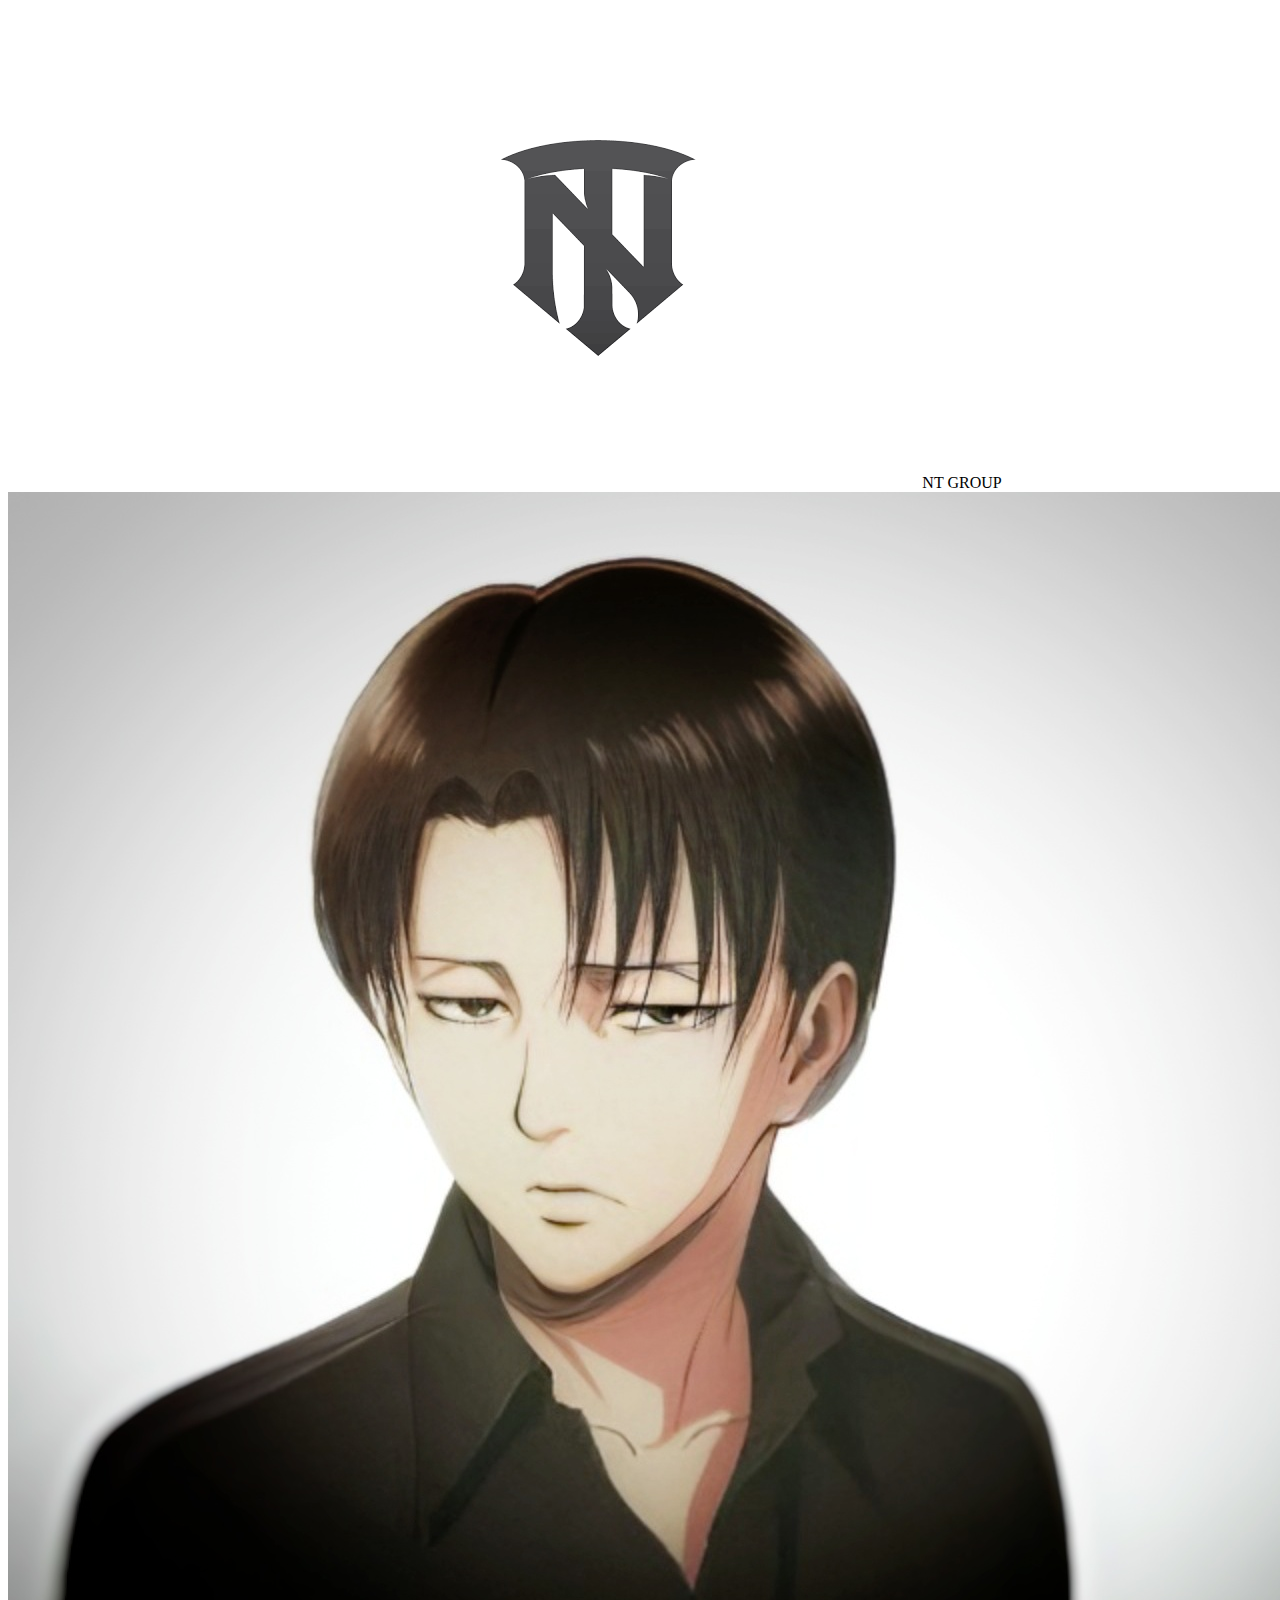
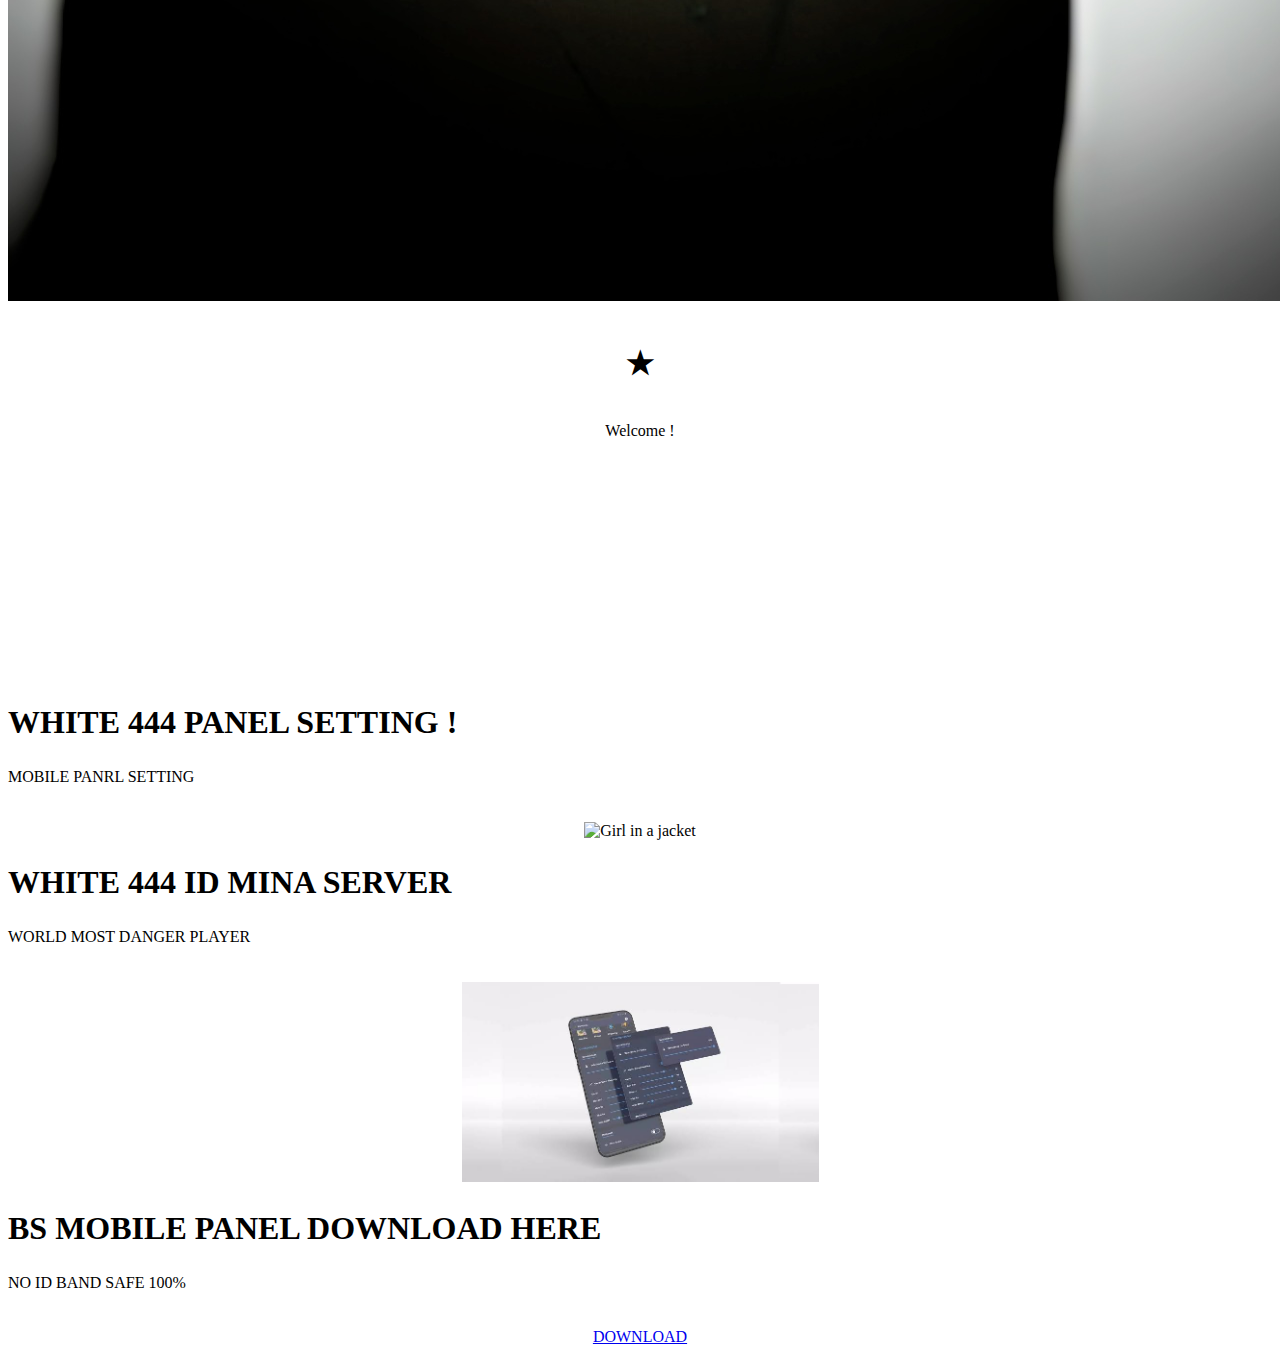
==== index.html @ d86d6e84 "Add files via upload" ====
<!DOCTYPE html>
<html lang="en">
<head>
   <meta charset="UTF-8">
   <meta http-equiv="X-UA-Compatible" content="IE=edge">
   <meta name="viewport" content="width=device-width, initial-scale=1.0">
   <title>home</title>

   <!-- font awesome cdn link  -->
   <link rel="stylesheet" href="https://cdnjs.cloudflare.com/ajax/libs/font-awesome/6.1.2/css/all.min.css">

   <!-- custom css file link  -->
   <link rel="stylesheet" href="style.css">

</head>
<center>
<body>
    <!-- navbar -->
    <nav class="navbar">
      <div class="logo_item">
        <img src="nt.png" alt="GAMING"></i> NT GROUP
      </div>
      <div class="navbar_content">
      <a href="profile.html">
      <div class="user-image">
      <img src="jonje.png" id="Photo"/>
      </div>
      </nav>
      </div>
      </body><br>
      </a>
       <h1 class="heading">★</h1><br>
       <body>
       <div class="container">
       <span class="text first-text"> </span>
       <span class="text sec-text">Welcome !</span>
       </div>
       
       <script>
       const text = document.querySelector(".sec-text");
       
       const textLoad = () => {
       setTimeout(() => {
       text.textContent = "Welcome !";
       }, 0);
       setTimeout(() => {
       text.textContent = "To OUR";
       }, 4000);
       setTimeout(() => {
       text.textContent = "NT GROUP";
       }, 8000); //1s = 1000 milliseconds
       }
       
       textLoad();
       setInterval(textLoad, 12000);
       </script>
       
       </body>
      </center><br>
      
      
       <body>
     <center><iframe width="357" height="200" src="https://www.youtube.com/embed/BLMVShwgI8w" title="YouTube video player" frameborder="0" allow="accelerometer; autoplay; clipboard-write; encrypted-media; gyroscope; picture-in-picture; web-share" allowfullscreen></iframe>
      </body>
      </center><br>
      <H1>ㅤWHITE 444 PANEL SETTING !</H1>
      <p> ㅤㅤㅤMOBILE PANRL SETTING  </p><br>
      <center><img src="WID.png" alt="Girl in a jacket" width="357" height="200"></center>
      <H1>ㅤWHITE 444 ID MINA SERVER</H1>
      <p> ㅤㅤㅤWORLD MOST DANGER PLAYER  </p><br>
      <center><img src="bs.png" alt="Girl in a jacket" width="357" height="200"></center>
      <H1>ㅤBS MOBILE PANEL DOWNLOAD HERE </H1>
      <p> ㅤㅤㅤNO ID BAND SAFE 100% </p><br>
      <center><a href="https://drive.google.com/file/d/1XlZuvOmSyei2UFAD5Px5eC-PK9H7eh06/view">DOWNLOAD</a><center>


   
</body>
</html>
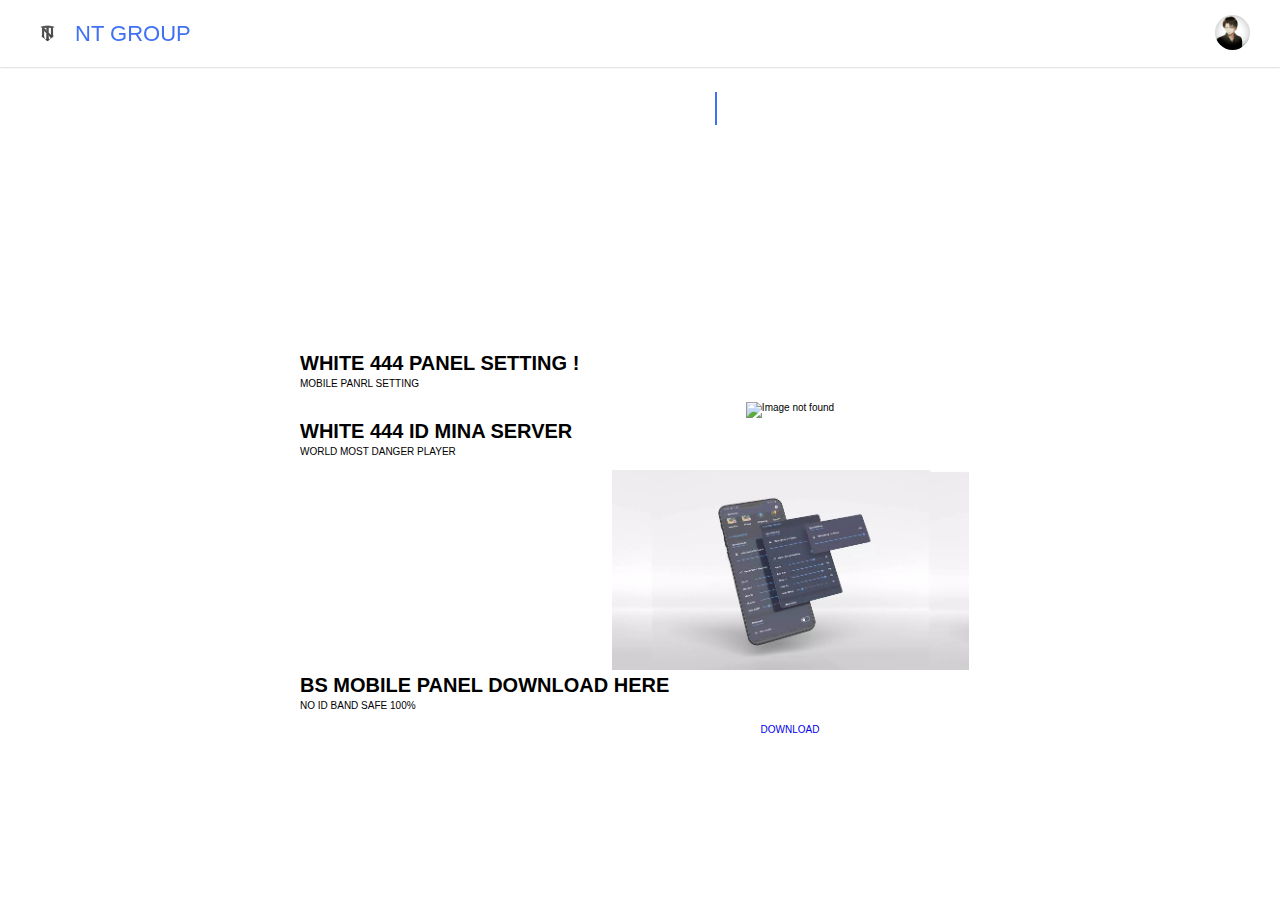
==== commit fc6d2e6c: "Update index.html" ====
--- a/index.html
+++ b/index.html
@@ -1,79 +1,79 @@
-<!DOCTYPE html>
-<html lang="en">
-<head>
-   <meta charset="UTF-8">
-   <meta http-equiv="X-UA-Compatible" content="IE=edge">
-   <meta name="viewport" content="width=device-width, initial-scale=1.0">
-   <title>home</title>
-
-   <!-- font awesome cdn link  -->
-   <link rel="stylesheet" href="https://cdnjs.cloudflare.com/ajax/libs/font-awesome/6.1.2/css/all.min.css">
-
-   <!-- custom css file link  -->
-   <link rel="stylesheet" href="style.css">
-
-</head>
-<center>
-<body>
-    <!-- navbar -->
-    <nav class="navbar">
-      <div class="logo_item">
-        <img src="nt.png" alt="GAMING"></i> NT GROUP
-      </div>
-      <div class="navbar_content">
-      <a href="profile.html">
-      <div class="user-image">
-      <img src="jonje.png" id="Photo"/>
-      </div>
-      </nav>
-      </div>
-      </body><br>
-      </a>
-       <h1 class="heading">★</h1><br>
-       <body>
-       <div class="container">
-       <span class="text first-text"> </span>
-       <span class="text sec-text">Welcome !</span>
-       </div>
-       
-       <script>
-       const text = document.querySelector(".sec-text");
-       
-       const textLoad = () => {
-       setTimeout(() => {
-       text.textContent = "Welcome !";
-       }, 0);
-       setTimeout(() => {
-       text.textContent = "To OUR";
-       }, 4000);
-       setTimeout(() => {
-       text.textContent = "NT GROUP";
-       }, 8000); //1s = 1000 milliseconds
-       }
-       
-       textLoad();
-       setInterval(textLoad, 12000);
-       </script>
-       
-       </body>
-      </center><br>
-      
-      
-       <body>
-     <center><iframe width="357" height="200" src="https://www.youtube.com/embed/BLMVShwgI8w" title="YouTube video player" frameborder="0" allow="accelerometer; autoplay; clipboard-write; encrypted-media; gyroscope; picture-in-picture; web-share" allowfullscreen></iframe>
-      </body>
-      </center><br>
-      <H1>ㅤWHITE 444 PANEL SETTING !</H1>
-      <p> ㅤㅤㅤMOBILE PANRL SETTING  </p><br>
-      <center><img src="WID.png" alt="Girl in a jacket" width="357" height="200"></center>
-      <H1>ㅤWHITE 444 ID MINA SERVER</H1>
-      <p> ㅤㅤㅤWORLD MOST DANGER PLAYER  </p><br>
-      <center><img src="bs.png" alt="Girl in a jacket" width="357" height="200"></center>
-      <H1>ㅤBS MOBILE PANEL DOWNLOAD HERE </H1>
-      <p> ㅤㅤㅤNO ID BAND SAFE 100% </p><br>
-      <center><a href="https://drive.google.com/file/d/1XlZuvOmSyei2UFAD5Px5eC-PK9H7eh06/view">DOWNLOAD</a><center>
-
-
-   
-</body>
-</html>+<!DOCTYPE html>
+<html lang="en">
+<head>
+   <meta charset="UTF-8">
+   <meta http-equiv="X-UA-Compatible" content="IE=edge">
+   <meta name="viewport" content="width=device-width, initial-scale=1.0">
+   <title>home</title>
+
+   <!-- font awesome cdn link  -->
+   <link rel="stylesheet" href="https://cdnjs.cloudflare.com/ajax/libs/font-awesome/6.1.2/css/all.min.css">
+
+   <!-- custom css file link  -->
+   <link rel="stylesheet" href="style.css">
+
+</head>
+<center>
+<body>
+    <!-- navbar -->
+    <nav class="navbar">
+      <div class="logo_item">
+        <img src="nt.png" alt="GAMING"></i> NT GROUP
+      </div>
+      <div class="navbar_content">
+      <a href="profile.html">
+      <div class="user-image">
+      <img src="jonje.png" id="Photo"/>
+      </div>
+      </nav>
+      </div>
+      </body><br>
+      </a>
+       <h1 class="heading">★</h1><br>
+       <body>
+       <div class="container">
+       <span class="text first-text"> </span>
+       <span class="text sec-text">Welcome !</span>
+       </div>
+       
+       <script>
+       const text = document.querySelector(".sec-text");
+       
+       const textLoad = () => {
+       setTimeout(() => {
+       text.textContent = "Welcome !";
+       }, 0);
+       setTimeout(() => {
+       text.textContent = "To OUR";
+       }, 4000);
+       setTimeout(() => {
+       text.textContent = "NT GROUP";
+       }, 8000); //1s = 1000 milliseconds
+       }
+       
+       textLoad();
+       setInterval(textLoad, 12000);
+       </script>
+       
+       </body>
+      </center><br>
+      
+      
+       <body>
+     <center><iframe width="357" height="200" src="https://www.youtube.com/embed/BLMVShwgI8w" title="YouTube video player" frameborder="0" allow="accelerometer; autoplay; clipboard-write; encrypted-media; gyroscope; picture-in-picture; web-share" allowfullscreen></iframe>
+      </body>
+      </center><br>
+      <H1>ㅤWHITE 444 PANEL SETTING !</H1>
+      <p> ㅤㅤㅤMOBILE PANRL SETTING  </p><br></center>
+      <center><img src="WID.png" alt="Image not found" width="357" height="200"></center>
+      <H1>ㅤWHITE 444 ID MINA SERVER</H1>
+      <p> ㅤㅤㅤWORLD MOST DANGER PLAYER  </p><br>
+      <center><img src="bs.png" alt="Girl in a jacket" width="357" height="200"></center>
+      <H1>ㅤBS MOBILE PANEL DOWNLOAD HERE </H1>
+      <p> ㅤㅤㅤNO ID BAND SAFE 100% </p><br>
+      <center><a href="https://drive.google.com/file/d/1XlZuvOmSyei2UFAD5Px5eC-PK9H7eh06/view">DOWNLOAD</a><center>
+
+
+   
+</body>
+</html>
--- a/style.css
+++ b/style.css
@@ -0,0 +1,1341 @@
+@import url('https://fonts.googleapis.com/css2?family=Nunito:wght@200;300;400;500;600;700&display=swap');
+
+:root{
+   --main-color:#8e44ad;
+   --red:#e74c3c;
+   --orange:#f39c12;
+   --light-color:#888;
+   --light-bg:#eee;
+   --black:#2c3e50;
+   --white:#fff;
+   --border:.1rem solid rgba(0,0,0,.2);
+}
+/* Import Google font - Poppins */
+@import url("https://fonts.googleapis.com/css2?family=Poppins:wght@200;300;400;500;600;700&display=swap");
+* {
+  margin: 0;
+  padding: 0;
+  box-sizing: border-box;
+  font-family: "Poppins", sans-serif;
+}
+:root {
+  --white-color: #fff;
+  --blue-color: #4070f4;
+  --grey-color: #707070;
+  --grey-color-light: #aaa;
+}
+
+
+/* navbar */
+.navbar {
+  position: fixed;
+  top: 0;
+  width: 100%;
+  left: 0;
+  background-color: var(--white-color);
+  display: flex;
+  align-items: center;
+  justify-content: space-between;
+  padding: 15px 30px;
+  z-index: 1000;
+  box-shadow: 0 0 2px var(--grey-color-light);
+}
+.logo_item {
+  display: flex;
+  align-items: center;
+  column-gap: 10px;
+  font-size: 22px;
+  font-weight: 500;
+  color: var(--blue-color);
+}
+.navbar img {
+  width: 35px;
+  height: 35px;
+  object-fit: cover;
+  border-radius: 50%;
+}
+
+*{
+   font-family: 'Nunito', sans-serif;
+   margin:0; padding:0;
+   box-sizing: border-box;
+   outline: none; border:none;
+   text-decoration: none;
+}
+
+*::selection{
+   background-color: var(--main-color);
+   color:#fff;
+}
+
+html{
+   font-size: 62.5%;
+   overflow-x: hidden;
+}
+
+html::-webkit-scrollbar{
+   width: 1rem;
+   height: .5rem;
+}
+
+html::-webkit-scrollbar-track{
+   background-color: transparent;
+}
+
+html::-webkit-scrollbar-thumb{
+   background-color: var(--main-color);
+}
+
+body{
+   background-color: var(--light-bg);
+   padding-left: 30rem;
+}
+
+
+body.active{
+   padding-left: 0;
+}
+
+section{
+   padding:2rem;
+   margin: 0 auto;
+   max-width: 1200px;
+}
+
+.heading{
+   font-size: 2.5rem;
+   color:var(--black);
+   margin-bottom: 2.5rem;
+   border-bottom: var(--border);
+   padding-bottom: 1.5rem;
+   text-transform: capitalize;
+}
+
+.inline-btn,
+.inline-option-btn,
+.inline-delete-btn,
+.btn,
+.delete-btn,
+.option-btn{
+   border-radius: .5rem;
+   color:#fff;
+   font-size: 1.8rem;
+   cursor: pointer;
+   text-transform: capitalize;
+   padding:1rem 3rem;
+   text-align: center;
+   margin-top: 1rem;
+}
+
+.btn,
+.delete-btn,
+.option-btn{
+   display: block;
+   width: 100%;
+}
+
+.inline-btn,
+.inline-option-btn,
+.inline-delete-btn{
+   display: inline-block;
+}
+
+.btn,
+.inline-btn{
+   background-color: var(--main-color);
+}
+
+.option-btn,
+.inline-option-btn{
+   background-color:var(--orange);
+}
+
+.delete-btn,
+.inline-delete-btn{
+   background-color: var(--red);
+}
+
+.inline-btn:hover,
+.inline-option-btn:hover,
+.inline-delete-btn:hover,
+.btn:hover,
+.delete-btn:hover,
+.option-btn:hover{
+   background-color: var(--black);
+   color: var(--white);
+}
+
+.flex-btn{
+   display: flex;
+   gap: 1rem;
+}
+
+.header{
+   position: sticky;
+   top:0; left:0; right: 0;
+   background-color: var(--white);
+   z-index: 1000;
+   border-bottom: var(--border);
+}
+
+.header .flex{
+   display: flex;
+   align-items: center;
+   justify-content: space-between;
+   position: relative;
+   padding: 1.5rem 2rem;
+}
+
+.header .flex .logo{
+   font-size: 2.5rem;
+   color: var(--black);
+}
+
+
+
+.header .flex .icons div{
+   font-size: 2rem;
+   color:var(--black);
+   background-color: var(--light-bg);
+   border-radius: .5rem;
+   height: 4.5rem;
+   width: 4.5rem;
+   line-height: 4.5rem;
+   cursor: pointer;
+   text-align: center;
+   margin-left: .7rem;
+}
+
+.header .flex .icons div:hover{
+   background-color: var(--black);
+   color:var(--white);
+}
+
+.header .flex .profile{
+   position: absolute;
+   top:120%; right: 2rem;
+   background-color: var(--white);
+   border-radius: .5rem;
+   padding: 1.5rem;
+   text-align: center;
+   overflow: hidden;
+   transform-origin: top right;
+   transform: scale(0);
+   transition: .2s linear;
+   width: 30rem;
+}
+
+.header .flex .profile .image{
+   height: 10rem;
+   width: 10rem;
+   border-radius: 50%;
+   object-fit: contain;
+   margin-bottom: 1rem;
+}
+
+.header .flex .profile .name{
+   font-size: 2rem;
+   color:var(--black);
+   overflow: hidden;
+   text-overflow: ellipsis;
+   white-space: nowrap;
+}
+
+.header .flex .profile .role{
+   font-size: 1.8rem;
+   color: var(--light-color);
+}
+
+
+.home-grid .box-container{
+   display: grid;
+   grid-template-columns: repeat(auto-fit, 27.5rem);
+   gap:1.5rem;
+   justify-content: center;
+   align-items: flex-start;
+}
+
+.home-grid .box-container .box{
+   background-color: var(--white);
+   border-radius: .5rem;
+   padding:2rem;
+}
+
+.home-grid .box-container .box .title{
+   font-size: 2rem;
+   color: var(--black);
+   text-transform: capitalize;
+}
+
+.home-grid .box-container .box .flex{
+   display: flex;
+   flex-wrap: wrap;
+   gap: 1.5rem;
+   margin-top: 2rem;
+}
+
+.home-grid .box-container .flex a{
+   background-color: var(--light-bg);
+   border-radius: .5rem;
+   padding: 1rem 1.5rem;
+   font-size: 1.5rem;
+}
+
+.home-grid .box-container .flex a i{
+   margin-right: 1rem;
+   color:var(--black);
+}
+
+.home-grid .box-container .flex a span{
+   color:var(--light-color);
+}
+
+.home-grid .box-container .flex a:hover{
+   background-color: var(--black);
+}
+
+.home-grid .box-container .flex a:hover span{
+   color:var(--white);
+}
+
+.home-grid .box-container .flex a:hover i{
+   color:var(--white);
+}
+
+.home-grid .box-container .tutor{
+   padding: 1rem 0;
+   font-size: 1.8rem;
+   color:var(--light-color);
+   line-height: 2;
+}
+
+.home-grid .box-container .likes{
+   color:var(--light-color);
+   font-size: 1.7rem;
+   margin-top: 1.5rem;
+}
+
+.home-grid .box-container .likes span{
+   color:var(--main-color);
+}
+
+.about .row{
+   display: flex;
+   align-items: center;
+   flex-wrap: wrap;
+   gap:1.5rem;
+}
+
+.about .row .image{
+   flex: 1 1 40rem;
+}
+
+.about .row .image img{
+   width: 100%;
+   height: 50rem;
+}
+
+.about .row .content{
+   flex: 1 1 40rem;
+}
+
+.about .row .content p{
+   font-size: 1.7rem;
+   line-height: 2;
+   color: var(--light-color);
+   padding: 1rem 0;
+}
+
+.about .row .content h3{
+   font-size: 3rem;
+   color:var(--black);
+   text-transform: capitalize;
+}
+
+.about .box-container{
+   display: grid;
+   grid-template-columns: repeat(auto-fit, minmax(27rem, 1fr));
+   gap:1.5rem;
+   justify-content: center;
+   align-items: flex-start;
+   margin-top: 3rem;
+}
+
+.about .box-container .box{
+   border-radius: .5rem;
+   background-color: var(--white);
+   padding: 2rem;
+   display: flex;
+   align-items: center;
+   gap: 2.5rem;
+}
+
+.about .box-container .box i{
+   font-size: 4rem;
+   color: var(--main-color);
+}
+
+.about .box-container .box h3{
+   font-size: 2.5rem;
+   color: var(--black);
+   margin-bottom: .3rem;
+}
+
+.about .box-container .box p{
+   font-size: 1.7rem;
+   color:var(--light-color);
+}
+
+.reviews .box-container{
+   display: grid;
+   grid-template-columns: repeat(auto-fit, minmax(30rem, 1fr));
+   gap:1.5rem;
+   justify-content: center;
+   align-items: flex-start;
+}
+
+.reviews .box-container .box{
+   border-radius: .5rem;
+   background-color: var(--white);
+   padding: 2rem;
+}
+
+.reviews .box-container .box p{
+   line-height: 1.7;
+   font-size: 1.7rem;
+   color: var(--light-color);
+}
+
+.reviews .box-container .box .student{
+   margin-top: 2rem;
+   display: flex;
+   align-items: center;
+   gap: 1.5rem;
+}
+
+.reviews .box-container .box .student img{
+   height: 5rem;
+   width: 5rem;
+   object-fit: cover;
+   border-radius: 50%;
+}
+
+.reviews .box-container .box .student h3{
+   font-size: 2rem;
+   color: var(--black);
+   margin-bottom: .3rem;
+}
+
+.reviews .box-container .box .student .stars{
+   font-size: 1.5rem;
+   color:var(--orange);
+}
+
+.courses .box-container{
+   display: grid;
+   grid-template-columns: repeat(auto-fit, minmax(30rem, 1fr));
+   gap:1.5rem;
+   justify-content: center;
+   align-items: flex-start;
+}
+
+.courses .box-container .box{
+   border-radius: .5rem;
+   background-color: var(--white);
+   padding: 2rem;
+}
+
+.courses .box-container .box .tutor{
+   display: flex;
+   align-items: center;
+   gap: 1.5rem;
+   margin-bottom: 2.5rem;
+}
+
+.courses .box-container .box .tutor img{
+   height: 5rem;
+   width: 5rem;
+   border-radius: 50%;
+   object-fit: cover;
+}
+
+.courses .box-container .box .tutor h3{
+   font-size: 1.8rem;
+   color: var(--black);
+   margin-bottom: .2rem;
+}
+
+.courses .box-container .box .tutor span{
+   font-size: 1.3rem;
+   color:var(--light-color);
+}
+
+.courses .box-container .box .thumb{
+   position: relative;
+}
+
+.courses .box-container .box .thumb span{
+   position: absolute;
+   top:1rem; left: 1rem;
+   border-radius: .5rem;
+   padding: .5rem 1.5rem;
+   background-color: rgba(0,0,0,.3);
+   color: #fff;
+   font-size: 1.5rem;
+}
+
+.courses .box-container .box .thumb img{
+   width: 100%;
+   height: 30rem;
+   object-fit: cover;
+   border-radius: .5rem;
+}
+
+.courses .box-container .box .title{
+   font-size: 2rem;
+   color: var(--black);
+   padding-bottom: .5rem;
+   padding-top: 1rem;
+}
+
+.courses .more-btn{
+   text-align: center;
+   margin-top: 2rem;
+}
+
+.playlist-details .row{
+   display: flex;
+   align-items: flex-end;
+   gap:3rem;
+   flex-wrap: wrap;
+   background-color: var(--white);
+   padding: 2rem;
+}
+
+.playlist-details .row .column{
+   flex: 1 1 40rem;
+}
+
+.playlist-details .row .column .save-playlist{
+   margin-bottom: 1.5rem;
+}
+
+.playlist-details .row .column .save-playlist button{
+   border-radius: .5rem;
+   background-color: var(--light-bg);
+   padding:1rem 1.5rem;
+   cursor: pointer;
+}
+
+.playlist-details .row .column .save-playlist button i{
+   font-size: 2rem;
+   color:var(--black);
+   margin-right: .8rem;
+}
+
+.playlist-details .row .column .save-playlist button span{
+   font-size: 1.8rem;
+   color:var(--light-color);
+}
+
+.playlist-details .row .column .save-playlist button:hover{
+   background-color: var(--black);
+}
+
+.playlist-details .row .column .save-playlist button:hover i{
+   color:var(--white);
+}
+
+.playlist-details .row .column .save-playlist button:hover span{
+   color:var(--white);
+}
+
+.playlist-details .row .column .thumb{
+   position: relative;
+}
+
+.playlist-details .row .column .thumb span{
+   font-size: 1.8rem;
+   color: #fff;
+   background-color: rgba(0,0,0,.3);
+   border-radius: .5rem;
+   position: absolute;
+   top: 1rem; left: 1rem;
+   padding: .5rem 1.5rem;
+}
+
+.playlist-details .row .column .thumb img{
+   height: 30rem;
+   width: 100%;
+   object-fit: cover;
+   border-radius: .5rem;
+}
+
+.playlist-details .row .column .tutor{
+   display: flex;
+   align-items: center;
+   gap: 2rem;
+   margin-bottom: 2rem;
+}
+
+.playlist-details .row .column .tutor img{
+   height: 7rem;
+   width: 7rem;
+   border-radius: 50%;
+   object-fit: cover;
+}
+
+.playlist-details .row .column .tutor h3{
+   font-size: 2rem;
+   color:var(--black);
+   margin-bottom: .2rem;
+}
+
+.playlist-details .row .column .tutor span{
+   font-size: 1.5rem;
+   color: var(--light-color);
+}
+
+.playlist-details .row .column .details h3{
+   font-size: 2rem;
+   color: var(--black);
+   text-transform: capitalize;
+}
+
+.playlist-details .row .column .details p{
+   padding: 1rem 0;
+   line-height: 2;
+   font-size: 1.8rem;
+   color: var(--light-color);
+}
+
+.playlist-videos .box-container{
+   display: grid;
+   grid-template-columns: repeat(auto-fit, minmax(30rem, 1fr));
+   gap:1.5rem;
+   justify-content: center;
+   align-items: flex-start;
+}
+
+.playlist-videos .box-container .box{
+   background-color: var(--white);
+   border-radius: .5rem;
+   padding: 2rem;
+   position: relative;
+}
+
+.playlist-videos .box-container .box i{
+   position: absolute;
+   top: 2rem; left: 2rem; right: 2rem;
+   height: 30rem;
+   border-radius: .5rem;
+   background-color: rgba(0,0,0,.3);
+   display: flex;
+   align-items: center;
+   justify-content: center;
+   font-size: 5rem;
+   color: #fff;
+   display: none;
+}
+
+.playlist-videos .box-container .box:hover i{
+   display: flex;
+}
+
+.playlist-videos .box-container .box img{
+   width: 100%;
+   height: 30rem;
+   object-fit: cover;
+   border-radius: .5rem;
+}
+
+.playlist-videos .box-container .box h3{
+   margin-top: 1.5rem;
+   font-size: 1.8rem;
+   color: var(--black);
+}
+
+.playlist-videos .box-container .box:hover h3{
+   color: var(--main-color);
+}
+
+.watch-video .video-container{
+   background-color: var(--white);
+   border-radius: .5rem;
+   padding: 2rem;
+}
+
+.watch-video .video-container .video{
+   position: relative;
+   margin-bottom: 1.5rem;
+}
+
+.watch-video .video-container .video video{
+   border-radius: .5rem;
+   width: 100%;
+   object-fit: contain;
+   background-color: #000;
+}
+
+.watch-video .video-container .title{
+   font-size: 2rem;
+   color: var(--black);
+}
+
+.watch-video .video-container .info{
+   display: flex;
+   margin-top: 1.5rem;
+   margin-bottom: 2rem;
+   border-bottom: var(--border);
+   padding-bottom: 1.5rem;
+   gap: 2.5rem;
+   align-items: center;
+}
+
+.watch-video .video-container .info p{
+   font-size: 1.6rem;
+}
+
+.watch-video .video-container .info p span{
+   color: var(--light-color);
+}
+
+.watch-video .video-container .info i{
+   margin-right: 1rem;
+   color: var(--main-color);
+}
+
+.watch-video .video-container .tutor{
+   display: flex;
+   align-items: center;
+   gap: 2rem;
+   margin-bottom: 1rem;
+}
+
+.watch-video .video-container .tutor img{
+   border-radius: 50%;
+   height: 5rem;
+   width: 5rem;
+   object-fit: cover;
+}
+
+.watch-video .video-container .tutor h3{
+   font-size: 2rem;
+   color: var(--black);
+   margin-bottom: .2rem;
+}
+
+.watch-video .video-container .tutor span{
+   font-size: 1.5rem;
+   color: var(--light-color);
+}
+
+.watch-video .video-container .flex{
+   display: flex;
+   align-items: center;
+   justify-content: space-between;
+   gap: 1.5rem;
+}
+
+.watch-video .video-container .flex button{
+   border-radius: .5rem;
+   padding: 1rem 1.5rem;
+   font-size: 1.8rem;
+   cursor: pointer;
+   background-color: var(--light-bg);
+}
+
+.watch-video .video-container .flex button i{
+   margin-right: 1rem;
+   color: var(--black);
+}
+
+.watch-video .video-container .flex button span{
+   color: var(--light-color);
+}
+
+.watch-video .video-container .flex button:hover{
+   background-color: var(--black);
+}
+
+.watch-video .video-container .flex button:hover i{
+   color: var(--white);
+}
+
+.watch-video .video-container .flex button:hover span{
+   color: var(--white);
+}
+
+.watch-video .video-container .description{
+   line-height: 1.5;
+   font-size: 1.7rem;
+   color: var(--light-color);
+   margin-top: 2rem;
+}
+
+.comments .add-comment{
+   background-color: var(--white);
+   border-radius: .5rem;
+   padding: 2rem;
+   margin-bottom: 3rem;
+}
+
+.comments .add-comment h3{
+   font-size: 2rem;
+   color: var(--black);
+   margin-bottom: 1rem;
+}
+
+.comments .add-comment textarea{
+   height: 20rem;
+   resize: none;
+   background-color: var(--light-bg);
+   border-radius: .5rem;
+   border: var(--border);
+   padding: 1.4rem;
+   font-size: 1.8rem;
+   color: var(--black);
+   width: 100%;
+   margin: .5rem 0;
+}
+
+.comments .box-container{
+   display: grid;
+   gap: 2.5rem;
+   background-color: var(--white);
+   padding: 2rem;
+   border-radius: .5rem;
+}
+
+.comments .box-container .box .user{
+   display: flex;
+   align-items: center;
+   gap: 1.5rem;
+   margin-bottom: 2rem;
+}
+
+.comments .box-container .box .user img{
+   height: 5rem;
+   width: 5rem;
+   border-radius: 50%;
+}
+
+.comments .box-container .box .user h3{
+   font-size: 2rem;
+   color: var(--black);
+   margin-bottom: .2rem;
+}
+
+.comments .box-container .box .user span{
+   font-size: 1.5rem;
+   color: var(--light-color);
+}
+
+.comments .box-container .box .comment-box{
+   border-radius: .5rem;
+   background-color: var(--light-bg);
+   padding:1rem 1.5rem;
+   white-space: pre-line;
+   margin: .5rem 0;
+   font-size: 1.8rem;
+   color: var(--black);
+   line-height: 1.5;
+   position: relative;
+   z-index: 0;
+}
+
+.comments .box-container .box .comment-box::before{
+   content: '';
+   position: absolute;
+   top: -1rem; left: 1.5rem;
+   background-color: var(--light-bg);
+   height: 1.2rem;
+   width: 2rem;
+   clip-path: polygon(50% 0%, 0% 100%, 100% 100%);
+}
+
+.teachers .search-tutor{
+   margin-bottom: 2rem;
+   border-radius: .5rem;
+   background-color: var(--white);
+   padding: 1.5rem 2rem;
+   display: flex;
+   align-items: center;
+   gap: 1.5rem;
+}
+
+.teachers .search-tutor input{
+   width: 100%;
+   background: none;
+   font-size: 1.8rem;
+   color: var(--black);
+}
+
+.teachers .search-tutor button{
+   font-size: 2rem;
+   color: var(--black);
+   cursor: pointer;
+   background:none;
+}
+
+.teachers .search-tutor button:hover{
+   color: var(--main-color);
+}
+
+.teachers .box-container{
+   display: grid;
+   grid-template-columns: repeat(auto-fit, minmax(30rem, 1fr));
+   gap:1.5rem;
+   justify-content: center;
+   align-items: flex-start;
+}
+
+.teachers .box-container .box{
+   background-color: var(--white);
+   border-radius: .5rem;
+   padding: 2rem;
+}
+
+.teachers .box-container .offer{
+   text-align: center;
+}
+
+.teachers .box-container .offer h3{
+   font-size: 2.5rem;
+   color: var(--black);
+   text-transform: capitalize;
+   padding-bottom: .5rem;
+}
+
+.teachers .box-container .offer p{
+   line-height: 1.7;
+   padding: .5rem 0;
+   color: var(--light-color);
+   font-size: 1.7rem;
+}
+
+.teachers .box-container .box .tutor{
+   display: flex;
+   align-items: center;
+   gap:2rem;
+   margin-bottom: 1.5rem;
+}
+
+.teachers .box-container .box .tutor img{
+   height: 5rem;
+   width: 5rem;
+   border-radius: 50%;
+}
+
+.teachers .box-container .box .tutor h3{
+   font-size: 2rem;
+   color: var(--black);
+   margin-bottom: .2rem;
+}
+
+.teachers .box-container .box .tutor span{
+   font-size: 1.6rem;
+   color: var(--light-color);
+}
+
+.teachers .box-container .box p{
+   padding: .5rem 0;
+   font-size: 1.7rem;
+   color: var(--light-color);
+}
+
+.teachers .box-container .box p span{
+   color: var(--main-color);
+}
+
+.teacher-profile .details{
+   text-align: center;
+   background-color: var(--white);
+   border-radius: .5rem;
+   padding: 2rem;
+}
+
+.teacher-profile .details .tutor img{
+   height: 10rem;
+   width: 10rem;
+   border-radius: 50%;
+   object-fit: cover;
+   margin-bottom: 1rem;
+}
+
+.teacher-profile .details .tutor h3{
+   font-size: 2rem;
+   color: var(--black);
+}
+
+.teacher-profile .details .tutor span{
+   color: var(--light-color);
+   font-size: 1.7rem;
+}
+
+.teacher-profile .details .flex{
+   display: flex;
+   flex-wrap: wrap;
+   gap: 1.5rem;
+   margin-top: 2rem;
+}
+
+.teacher-profile .details .flex p{
+   flex: 1 1 20rem;
+   border-radius: .5rem;
+   background-color: var(--light-bg);
+   padding: 1.2rem 2rem;
+   font-size: 1.8rem;
+   color: var(--light-color);
+}
+
+.teacher-profile .details .flex p span{
+   color: var(--main-color);
+}
+
+.user-profile .info{
+   background-color: var(--white);
+   border-radius: .5rem;
+   padding: 2rem;
+}
+
+.user-profile .info .user{
+   text-align: center;
+   margin-bottom: 2rem;
+   padding: 1rem;
+}
+
+.user-profile .info .user img{
+   height: 10rem;
+   width: 10rem;
+   border-radius: 50%;
+   object-fit: cover;
+   margin-bottom: 1rem;
+}
+
+.user-profile .info .user h3{
+   font-size: 2rem;
+   color: var(--black);
+}
+
+.user-profile .info .user p{
+   font-size: 1.7rem;
+   color: var(--light-color);
+   padding: .3rem 0;
+}
+
+.user-profile .info .box-container{
+   display: flex;
+   flex-wrap: wrap;
+   gap: 1.5rem;
+}
+
+.user-profile .info .box-container .box{
+   background-color: var(--light-bg);
+   border-radius: .5rem;
+   padding: 2rem;
+   flex: 1 1 25rem;
+}
+
+.user-profile .info .box-container .box .flex{
+   display: flex;
+   align-items: center;
+   gap: 2rem;
+   margin-bottom: 1rem;
+}
+
+.user-profile .info .box-container .box .flex i{
+   font-size:2rem;
+   color: var(--white);
+   background-color: var(--black);
+   text-align: center;
+   border-radius: .5rem;
+   height: 5rem;
+   width: 5rem;
+   line-height: 4.9rem;
+}
+
+.user-profile .info .box-container .box .flex span{
+   font-size: 2.5rem;
+   color: var(--main-color);
+}
+
+.user-profile .info .box-container .box .flex p{
+   color: var(--light-color);
+   font-size: 1.7rem;
+}
+
+.contact .row{
+   display: flex;
+   align-items: center;
+   flex-wrap: wrap;
+   gap: 1.5rem;
+}
+
+.contact .row .image{
+   flex: 1 1 50rem;
+}
+
+.contact .row .image img{
+   width: 100%;
+}
+
+.contact .row form{
+   flex: 1 1 30rem;
+   background-color: var(--white);
+   padding: 2rem;
+   text-align: center;
+}
+
+.contact .row form h3{
+   margin-bottom: 1rem;
+   text-transform: capitalize;
+   color:var(--black);
+   font-size: 2.5rem;
+}
+
+.contact .row form .box{
+   width: 100%;
+   border-radius: .5rem;
+   background-color: var(--light-bg);
+   margin: 1rem 0;
+   padding: 1.4rem;
+   font-size: 1.8rem;
+   color: var(--black);
+}
+
+.contact .row form textarea{
+   height: 20rem;
+   resize: none;
+}
+
+.contact .box-container{
+   display: grid;
+   grid-template-columns: repeat(auto-fit, minmax(30rem, 1fr));
+   gap:1.5rem;
+   justify-content: center;
+   align-items: flex-start;
+   margin-top: 3rem;
+}
+
+.contact .box-container .box{
+   text-align: center;
+   background-color: var(--white);
+   border-radius: .5rem;
+   padding: 3rem;
+}
+
+.contact .box-container .box i{
+   font-size: 3rem;
+   color: var(--main-color);
+   margin-bottom: 1rem;
+}
+
+.contact .box-container .box h3{
+   font-size: 2rem;
+   color:var(--black);
+   margin: 1rem 0;
+}
+
+.contact .box-container .box a{
+   display: block;
+   padding-top: .5rem;
+   font-size: 1.8rem;
+   color: var(--light-color);
+}
+
+.contact .box-container .box a:hover{
+   text-decoration: underline;
+   color:var(--black);
+}
+
+.form-container{
+   min-height: calc(100vh - 20rem);
+   display: flex;
+   align-items: center;
+   justify-content: center;
+}
+
+.form-container form{
+   background-color: var(--white);
+   border-radius: .5rem;
+   padding: 2rem;
+   width: 50rem;
+}
+
+.form-container form h3{
+   font-size: 2.5rem;
+   text-transform: capitalize;
+   color: var(--black);
+   text-align: center;
+}
+
+.form-container form p{
+   font-size: 1.7rem;
+   color: var(--light-color);
+   padding-top: 1rem;
+}
+
+.form-container form p span{
+   color: var(--red);
+}
+
+.form-container form .box{
+   font-size: 1.8rem;
+   color: var(--black);
+   border-radius: .5rem;
+   padding: 1.4rem;
+   background-color: var(--light-bg);
+   width: 100%;
+   margin: 1rem 0;
+}
+
+
+
+
+
+
+.footer{
+   background-color: var(--white);
+   border-top: var(--border);
+   position: sticky;
+   bottom: 0; left: 0; right: 0;
+   text-align: center;
+   font-size: 2rem;
+   padding:2.5rem 2rem;
+   color:var(--black);
+   margin-top: 1rem;
+   z-index: 1000;
+   /* padding-bottom: 9.5rem; */
+}
+
+.footer span{
+   color:var(--main-color);
+}
+
+
+
+@media (max-width:1200px){
+
+   body{
+      padding-left: 0;
+   }
+
+   .side-bar{
+      left: -30rem;
+      transition: .2s linear;
+   }
+
+   .side-bar #close-btn{
+      display: block;
+   }
+
+   .side-bar.active{
+      left: 0;
+      box-shadow: 0 0 0 100vw rgba(0,0,0,.8);
+      border-right: 0;
+   }
+
+}
+
+@media (max-width:991px){
+
+   html{
+      font-size: 55%;
+   }
+
+}
+
+@media (max-width:768px){
+
+   #search-btn{
+      display: inline-block;
+   }
+
+   .header .flex .search-form{
+      position: absolute;
+      top: 99%; left: 0; right: 0;
+      border-top: var(--border);
+      border-bottom: var(--border);
+      background-color: var(--white);
+      border-radius: 0;
+      width: auto;
+      padding: 2rem;
+      clip-path: polygon(0 0, 100% 0, 100% 0, 0 0);
+      transition: .2s linear;
+   }
+
+   .header .flex .search-form.active{
+      clip-path: polygon(0 0, 100% 0, 100% 100%, 0 100%);
+   }
+
+}
+
+@media (max-width:450px){
+
+   html{
+      font-size: 50%;
+   }
+
+   .flex-btn{
+      gap: 0;
+      flex-flow: column;
+   }
+
+   .home-grid .box-container{
+      grid-template-columns: 1fr;
+   }
+
+   .about .row .image img{
+      height: 25rem;
+   }
+
+}
+/* ===== Google Font Import - Poppins ===== */
+@import url('https://fonts.googleapis.com/css2?family=Poppins:wght@200;300;400;500;600&display=swap');
+*{
+    margin: 0;
+    padding: 0;
+    box-sizing: border-box;
+    font-family: 'Poppins', sans-serif;
+}
+body{
+    min-height: 100vh;
+    
+    align-items: center;
+    justify-content: center;
+    background: #ffffff;
+    overflow: hidden;
+}
+.container{
+    width: 246px;
+    overflow: hidden;
+}
+.container .text{
+    position: relative;
+    color: #4070F4;
+    font-size: 30px;
+    font-weight: 600;
+}
+.container .text.first-text{
+    color: ;
+}
+.text.sec-text:before{
+    content: "";
+    position: absolute;
+    top: 0;
+    left: 0;
+    height: 100%;
+    width: 100%;
+    background-color: #ffffff;
+    border-left: 2px solid #4070F4;
+    animation: animate 4s steps(12) infinite;
+}
+@keyframes animate{
+    40%, 60%{
+        left: calc(100% + 4px);
+    }
+    100%{
+        left: 0%;
+    }
+}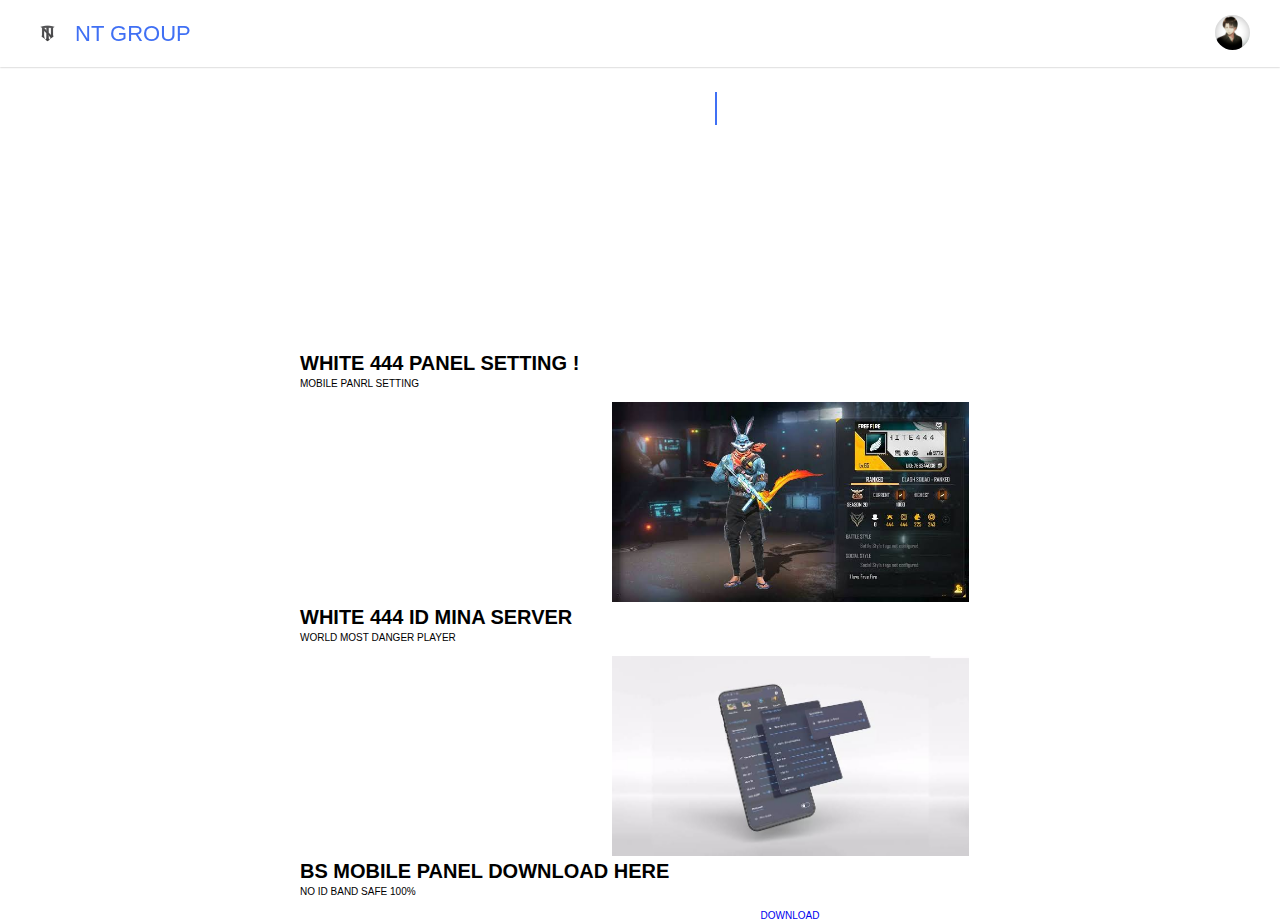
==== commit f4522375: "Update index.html" ====
--- a/index.html
+++ b/index.html
@@ -65,7 +65,7 @@
       </center><br>
       <H1>ㅤWHITE 444 PANEL SETTING !</H1>
       <p> ㅤㅤㅤMOBILE PANRL SETTING  </p><br></center>
-      <center><img src="WID.png" alt="Image not found" width="357" height="200"></center>
+      <center><img src="Wid.png" alt="Image not found" width="357" height="200"></center>
       <H1>ㅤWHITE 444 ID MINA SERVER</H1>
       <p> ㅤㅤㅤWORLD MOST DANGER PLAYER  </p><br>
       <center><img src="bs.png" alt="Girl in a jacket" width="357" height="200"></center>
@@ -76,4 +76,4 @@
 
    
 </body>
-</html>
+</html>
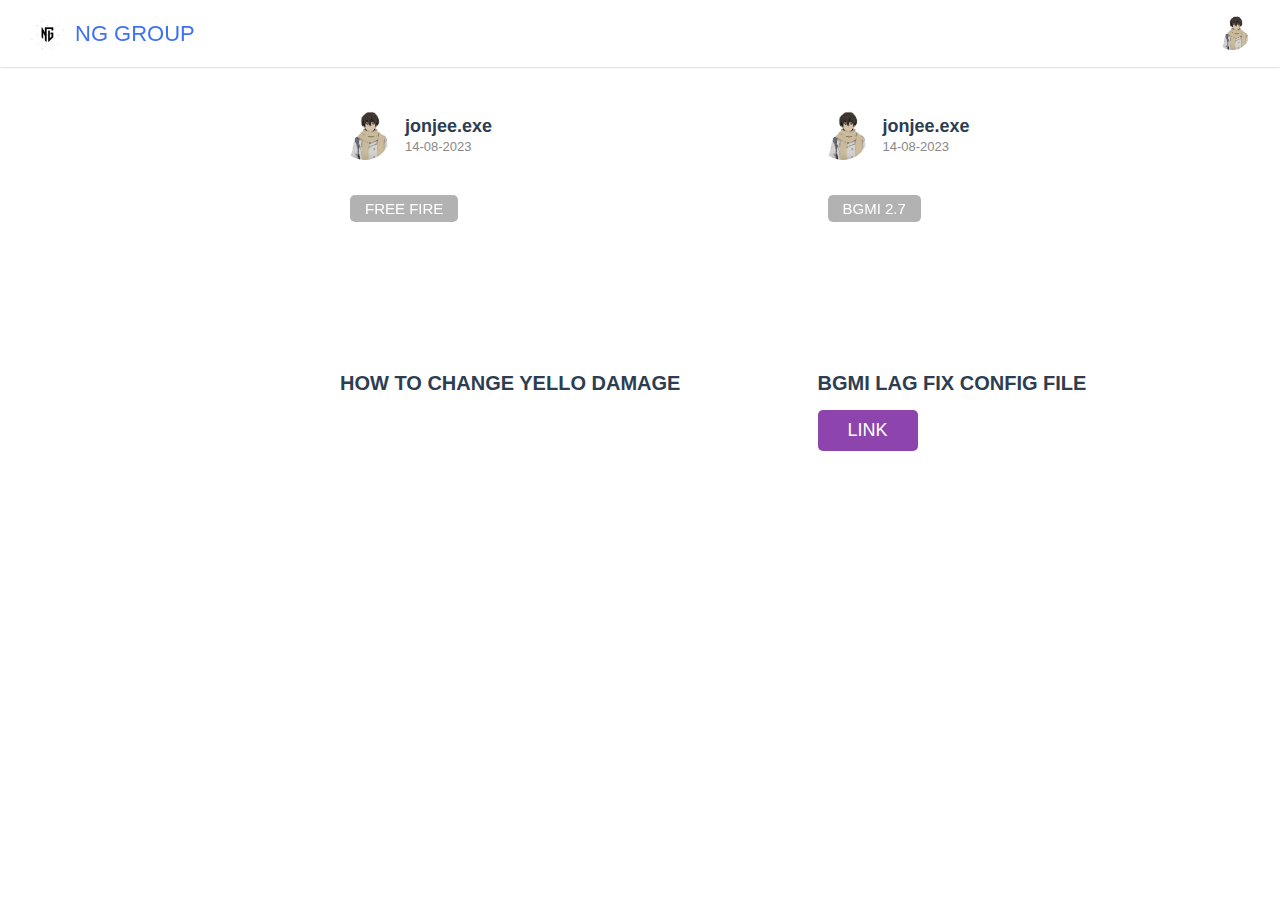
==== commit 412ba92a: "Add files via upload" ====
--- a/index.html
+++ b/index.html
@@ -1,79 +1,82 @@
-<!DOCTYPE html>
-<html lang="en">
-<head>
-   <meta charset="UTF-8">
-   <meta http-equiv="X-UA-Compatible" content="IE=edge">
-   <meta name="viewport" content="width=device-width, initial-scale=1.0">
-   <title>home</title>
-
-   <!-- font awesome cdn link  -->
-   <link rel="stylesheet" href="https://cdnjs.cloudflare.com/ajax/libs/font-awesome/6.1.2/css/all.min.css">
-
-   <!-- custom css file link  -->
-   <link rel="stylesheet" href="style.css">
-
-</head>
-<center>
-<body>
-    <!-- navbar -->
-    <nav class="navbar">
-      <div class="logo_item">
-        <img src="nt.png" alt="GAMING"></i> NT GROUP
-      </div>
-      <div class="navbar_content">
-      <a href="profile.html">
-      <div class="user-image">
-      <img src="jonje.png" id="Photo"/>
-      </div>
-      </nav>
-      </div>
-      </body><br>
-      </a>
-       <h1 class="heading">★</h1><br>
-       <body>
-       <div class="container">
-       <span class="text first-text"> </span>
-       <span class="text sec-text">Welcome !</span>
-       </div>
-       
-       <script>
-       const text = document.querySelector(".sec-text");
-       
-       const textLoad = () => {
-       setTimeout(() => {
-       text.textContent = "Welcome !";
-       }, 0);
-       setTimeout(() => {
-       text.textContent = "To OUR";
-       }, 4000);
-       setTimeout(() => {
-       text.textContent = "NT GROUP";
-       }, 8000); //1s = 1000 milliseconds
-       }
-       
-       textLoad();
-       setInterval(textLoad, 12000);
-       </script>
-       
-       </body>
-      </center><br>
-      
-      
-       <body>
-     <center><iframe width="357" height="200" src="https://www.youtube.com/embed/BLMVShwgI8w" title="YouTube video player" frameborder="0" allow="accelerometer; autoplay; clipboard-write; encrypted-media; gyroscope; picture-in-picture; web-share" allowfullscreen></iframe>
-      </body>
-      </center><br>
-      <H1>ㅤWHITE 444 PANEL SETTING !</H1>
-      <p> ㅤㅤㅤMOBILE PANRL SETTING  </p><br></center>
-      <center><img src="Wid.png" alt="Image not found" width="357" height="200"></center>
-      <H1>ㅤWHITE 444 ID MINA SERVER</H1>
-      <p> ㅤㅤㅤWORLD MOST DANGER PLAYER  </p><br>
-      <center><img src="bs.png" alt="Girl in a jacket" width="357" height="200"></center>
-      <H1>ㅤBS MOBILE PANEL DOWNLOAD HERE </H1>
-      <p> ㅤㅤㅤNO ID BAND SAFE 100% </p><br>
-      <center><a href="https://drive.google.com/file/d/1XlZuvOmSyei2UFAD5Px5eC-PK9H7eh06/view">DOWNLOAD</a><center>
-
-
-   
-</body>
-</html>
+<!DOCTYPE html>
+<html lang="en">
+<head>
+   <meta charset="UTF-8">
+   <meta http-equiv="X-UA-Compatible" content="IE=edge">
+   <meta name="viewport" content="width=device-width, initial-scale=1.0">
+   <title>home</title>
+
+   <!-- font awesome cdn link  -->
+   <link rel="stylesheet" href="https://cdnjs.cloudflare.com/ajax/libs/font-awesome/6.1.2/css/all.min.css">
+
+   <!-- custom css file link  -->
+   <link rel="stylesheet" href="style.css">
+
+</head>
+
+<body>
+    <!-- navbar -->
+    <nav class="navbar">
+      <div class="logo_item">
+        <img src="nt.png" alt="jonje.exe"></i>NG GROUP
+      </div>
+
+      
+      <div class="navbar_content">
+      <a href="profile.html">
+      <div class="user-image">
+      <img src="jonje.png" id="Photo"/>
+      </div>
+      </nav>
+      </div>
+      </a>
+      </body>
+
+<section class="courses">
+
+   <h1 class="heading">our courses</h1>
+   
+   <div class="box-container">
+   
+   <div class="box">
+   <div class="tutor">
+   <img src="jonje.png" alt="jonje">
+   <div class="info">            
+   <h3>jonjee.exe</h3>
+   <span>14-08-2023</span>
+   </div>
+   </div>
+   <div class="thumb">
+   <body>
+      <iframe width="300" height="175" src="https://www.youtube.com/embed/1TofQOYP4Zo" title="YouTube video player" frameborder="0" allow="accelerometer; autoplay; clipboard-write; encrypted-media; gyroscope; picture-in-picture; web-share" allowfullscreen></iframe>
+   </body>
+   <span>FREE FIRE </span>
+   </div>
+   <h3 class="title">HOW TO CHANGE YELLO DAMAGE  </h3>
+   </center>
+   </div>
+
+   <div class="box-container">
+
+      <div class="box">
+         <div class="tutor">
+            <img src="jonje.png" alt="jonje">
+            <div class="info">            
+               <h3>jonjee.exe</h3>
+               <span>14-08-2023</span>
+            </div>
+         </div>
+         <div class="thumb">
+            <body>
+            <center><iframe width="300" height="175" src="https://www.youtube.com/embed/9oa_Ge5ecHE" title="YouTube video player" frameborder="0" allow="accelerometer; autoplay; clipboard-write; encrypted-media; gyroscope; picture-in-picture; web-share" allowfullscreen></iframe>
+            </body>
+            <span>BGMI 2.7</span>
+         </div>
+         <h3 class="title">BGMI LAG FIX CONFIG FILE  </h3>
+         <a href="https://www.mediafire.com/file/enc9a6mfxv3mysr/BGMI_SUPER_SMOOTH_60_FPS_2.7.zip/file" class="inline-btn">LINK</a>
+      </div>
+
+      
+   
+</body>
+</html>--- a/style.css
+++ b/style.css
@@ -566,9 +566,9 @@
 
 .playlist-details .row .column .thumb img{
    height: 30rem;
-   width: 100%;
+   width: 357%;
    object-fit: cover;
-   border-radius: .5rem;
+   border-radius: .6rem;
 }
 
 .playlist-details .row .column .tutor{
@@ -643,8 +643,8 @@
 }
 
 .playlist-videos .box-container .box img{
-   width: 100%;
-   height: 30rem;
+   width: 200%;
+   height: 20rem;
    object-fit: cover;
    border-radius: .5rem;
 }
